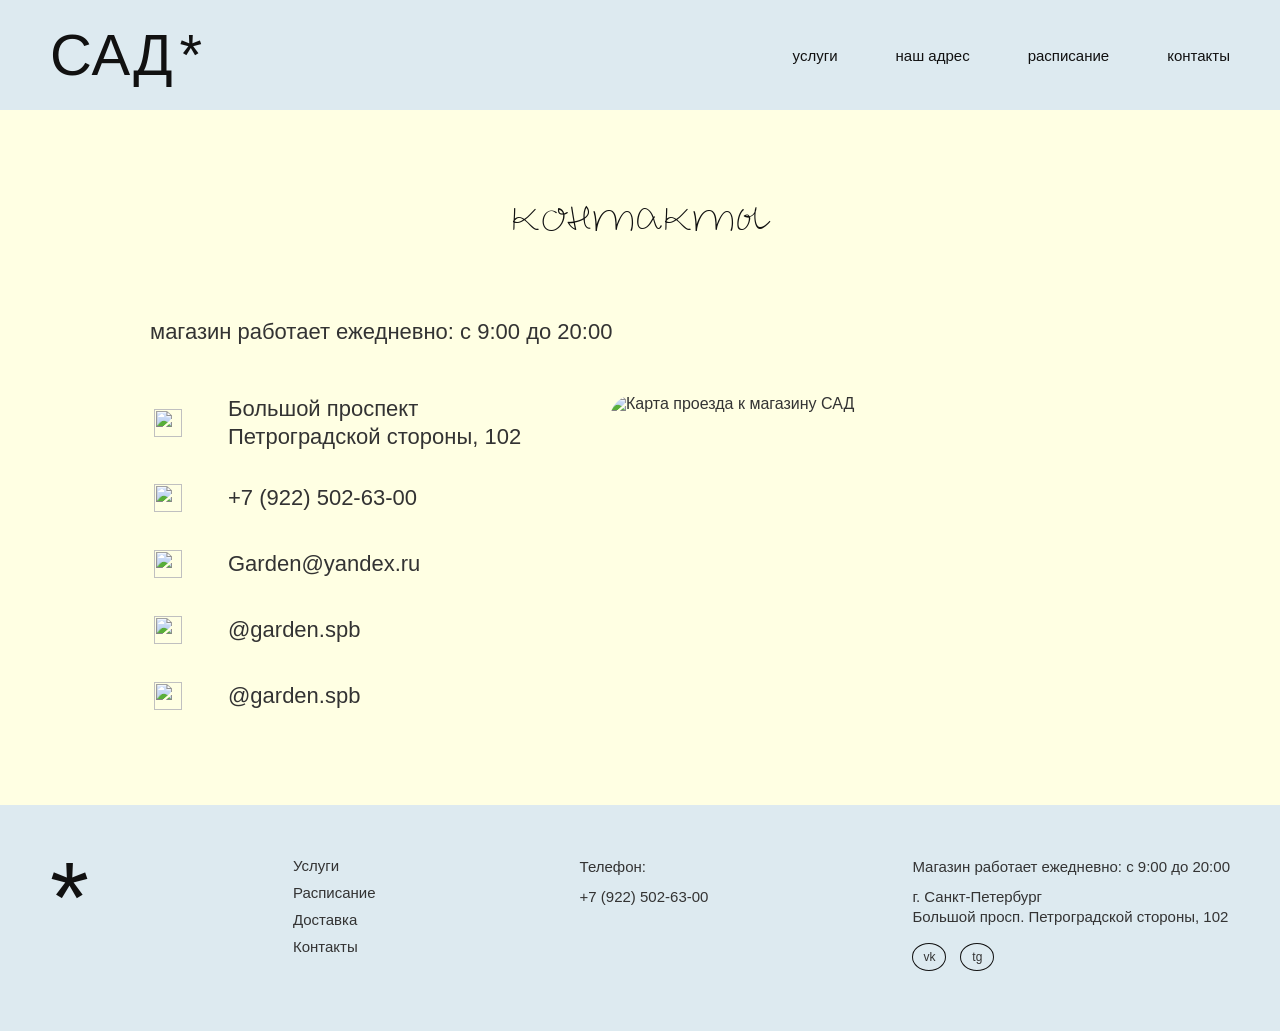
==== contacts.html @ a49a5001 "Add files via upload" ====
<!DOCTYPE html>
<html lang="ru">
<head>
  <meta charset="UTF-8">
  <meta name="viewport" content="width=device-width, initial-scale=1.0">
  <title>САД* — контакты</title>
  <link rel="stylesheet" href="style.css">
</head>

<body>
  <header class="header">
    <div class="container header__inner">
      <a class="logo" href="index.html">САД<span>*</span></a>

      <nav class="nav">
        <a href="master-classes.html">услуги</a>
        <a href="contacts.html">наш адрес</a>
        <a href="index.html#schedule">расписание</a>
        <a href="contacts.html">контакты</a>
      </nav>
    </div>
  </header>

  <main class="contacts-page">
    <section class="contacts-section">
      <div class="container">

        <h1 class="contacts-title">контакты</h1>

        <p class="contacts-worktime">
          магазин работает ежедневно: с 9:00 до 20:00
        </p>

        <div class="contacts-content">
          <div class="contacts-list">

            <div class="contacts-item">
  <div class="contacts-icon">
    <img src="images/location.png" alt="">
  </div>
  <p>
    Большой проспект<br>
    Петроградской стороны, 102
  </p>
</div>

<div class="contacts-item">
  <div class="contacts-icon">
    <img src="images/telephone.png" alt="">
  </div>
  <p>
    <a href="tel:+79225026300">+7 (922) 502-63-00</a>
  </p>
</div>

<div class="contacts-item">
  <div class="contacts-icon">
    <img src="images/mail.png" alt="">
  </div>
  <p>
    <a href="mailto:Garden@yandex.ru">Garden@yandex.ru</a>
  </p>
</div>

<div class="contacts-item">
  <div class="contacts-icon">
    <img src="images/tg.png" alt="">
  </div>
  <p>@garden.spb</p>
</div>

<div class="contacts-item">
  <div class="contacts-icon">
    <img src="images/vk.png" alt="">
  </div>
  <p>@garden.spb</p>
</div>

          </div>

          <div class="contacts-map">
            <img src="images/map.png" alt="Карта проезда к магазину САД">
          </div>
        </div>

      </div>
    </section>
  </main>

  <footer class="footer">
    <div class="container footer__inner">
      <div class="footer__star">*</div>

      <div class="footer__links">
        <a href="master-classes.html">Услуги</a>
        <a href="index.html#schedule">Расписание</a>
        <a href="contacts.html">Доставка</a>
        <a href="contacts.html">Контакты</a>
      </div>

      <div class="footer__phone">
        <p>Телефон:</p>
        <a href="tel:+79225026300">+7 (922) 502-63-00</a>
      </div>

      <div class="footer__address">
        <p>Магазин работает ежедневно: с 9:00 до 20:00</p>
        <p>г. Санкт-Петербург<br>Большой просп. Петроградской стороны, 102</p>

        <div class="socials">
          <a href="#" aria-label="ВКонтакте">vk</a>
          <a href="#" aria-label="Telegram">tg</a>
        </div>
      </div>
    </div>
  </footer>
</body>
</html>
---- style.css ----
@font-face {
  font-family: "Chickpeas";
  src: url("Chickpeas.ttf") format("truetype");
  font-weight: normal;
  font-style: normal;
}

@font-face {
  font-family: "Edu Hand";
  src: url("EduAUVICWANTH.ttf") format("truetype");
  font-weight: normal;
  font-style: normal;
}

:root {
  --bg: #ffffe3;
  --blue: #ddeaf0;
  --yellow: #f5f2cf;
  --button-blue: #d8f3fe;
  --text: #333333;
  --dark: #111111;

  --rows-count: 7;
  --row-height: 42px;
  --line-color: #7f7f7f;
  --border-color: #7f7f7f;
}

* {
  box-sizing: border-box;
}

html {
  scroll-behavior: smooth;
}

body {
  margin: 0;
  background-color: var(--bg);
  color: var(--text);
  font-family: Arial, sans-serif;
}

img {
  display: block;
  max-width: 100%;
}

a {
  color: inherit;
  text-decoration: none;
}

button,
input,
textarea {
  font-family: inherit;
}

button {
  cursor: pointer;
  border: none;
}

.container {
  width: min(1180px, calc(100% - 40px));
  margin: 0 auto;
}

/* ОБЩИЕ КНОПКИ */

.button {
  display: inline-flex;
  align-items: center;
  justify-content: center;
  min-width: 190px;
  min-height: 52px;
  padding: 0 34px;
  background-color: var(--button-blue);
  border-radius: 45px;
  color: var(--dark);
  font-size: 16px;
  line-height: 1;
  transition: transform 0.2s ease, opacity 0.2s ease;
}

.schedule-preview .button {
  background-color: #f3e77b;
}

.button:hover {
  transform: translateY(-2px);
  opacity: 0.85;
}

.button--yellow {
  background-color: var(--button-blue);
}

/* HEADER */

.header {
  background-color: var(--blue);
  padding: 26px 0;
}

.header__inner {
  display: flex;
  align-items: center;
  justify-content: space-between;
  gap: 30px;
}

.logo {
  font-size: 58px;
  line-height: 1;
  letter-spacing: 1px;
  font-weight: normal;
  color: var(--dark);
}

.logo span {
  margin-left: 6px;
}

.nav {
  display: flex;
  gap: 58px;
  align-items: center;
}

.nav a {
  font-size: 15px;
  line-height: 1;
  text-transform: lowercase;
  color: var(--dark);
  transition: opacity 0.2s ease;
}

.nav a:hover {
  opacity: 0.55;
}

/* FOOTER */

.footer {
  background-color: var(--blue);
  padding: 52px 0 60px;
}

.footer__inner {
  display: flex;
  justify-content: space-between;
  gap: 40px;
  align-items: flex-start;
}

.footer__star {
  font-size: 100px;
  line-height: 0.8;
  color: var(--dark);
}

.footer__links {
  display: flex;
  flex-direction: column;
  gap: 10px;
  font-size: 15px;
}

.footer__phone,
.footer__address {
  font-size: 15px;
  line-height: 1.35;
}

.footer__phone p,
.footer__address p {
  margin: 0 0 10px;
}

.socials {
  display: flex;
  gap: 14px;
  margin-top: 16px;
}

.socials a {
  display: flex;
  align-items: center;
  justify-content: center;
  width: 34px;
  height: 28px;
  border: 1px solid var(--dark);
  border-radius: 50%;
  font-size: 12px;
}

/* ОБЩИЕ ЗАГОЛОВКИ */

.section-title {
  margin: 0 0 44px;
  text-align: center;
  font-family: "Chickpeas", Arial, sans-serif;
  font-size: 58px;
  font-weight: normal;
  line-height: 1;
  color: var(--dark);
}

/* ГЛАВНАЯ СТРАНИЦА */

.hero {
  position: relative;
  height: 760px;
  overflow: hidden;
}

.hero__image {
  width: 100%;
  height: 100%;
  object-fit: cover;
}

.hero__content {
  position: absolute;
  top: 42px;
  left: 50%;
  transform: translateX(-50%);
  text-align: center;
  z-index: 2;
}

.hero__content h1 {
  margin: 0 0 26px;
  font-family: "Chickpeas", cursive;
  font-size: 66px;
  font-weight: 400;
  line-height: 0.95;
  white-space: nowrap;
}

.hero__button {
  display: inline-flex;
  align-items: center;
  justify-content: center;

  width: 210px;
  height: 55px;

  border-radius: 999px;
  background: #f3e77b;

  font-size: 24px;
  color: #111;
  text-decoration: none;

  cursor: pointer;
}

.about {
  padding: 85px 0 90px;
  text-align: center;
}

.about__image {
  width: 100vw;
  max-width: none;
  height: 360px;
  margin: 0 calc(50% - 50vw) 38px;
  border-radius: 0;
  object-fit: cover;
}

.about__text {
  width: min(760px, calc(100% - 40px));
  margin: 0 auto;
  font-size: 22px;
  line-height: 1.45;
}

.services-preview {
  padding: 40px 0 100px;
  overflow: hidden;
}

.services-preview .section-title {
  margin-bottom: 22px;
}

.services-preview__bg {
  position: relative;

  display: flex;
  justify-content: center;
  gap: 80px;

  padding: 110px 20px 20px;

  background-image:
    url("images/services-bg.png"),
    url("images/services-bg.png"),
    url("images/services-bg.png");

  background-repeat: no-repeat, no-repeat, no-repeat;

  background-position:
  8% top,
  50% top,
  92% top;

  background-size:
    auto 360px,
    auto 360px,
    auto 360px;
}
.service-small-card {
  width: 310px;
  display: flex;
  flex-direction: column;
  align-items: center;
}

.service-small-card__box {
  min-height: 250px;
  padding: 34px 34px 30px;
  border-radius: 28px;
  background-color: var(--yellow);
  text-align: center;
}

.service-small-card h3 {
  margin: 0 0 22px;
  font-size: 30px;
  font-weight: 400;
  color: var(--dark);
}

.service-small-card p {
  margin: 0;
  font-size: 17px;
  line-height: 1.35;
}

.service-small-card .button {
  margin-top: 28px;
}

.schedule-preview {
  padding: 40px 0 90px;
}

.schedule-list {
  width: min(900px, calc(100% - 40px));
  margin: 0 auto;
  display: flex;
  flex-direction: column;
  gap: 22px;
}

.schedule-item {
  display: flex;
  justify-content: space-between;
  align-items: center;
  gap: 30px;
  padding: 26px 34px;
  border-radius: 30px;
  background-color: var(--button-blue);
}

.schedule-item h3 {
  margin: 0 0 8px;
  font-size: 28px;
  font-weight: normal;
  color: var(--dark);
}

.schedule-item p {
  margin: 0;
  font-size: 18px;
}

.location-preview {
  width: min(980px, calc(100% - 40px));
  margin: 0 auto 95px;
  display: grid;
  grid-template-columns: 320px 1fr;
  gap: 60px;
  align-items: center;
}

.location-preview__address {
  display: flex;
  gap: 24px;
  align-items: center;
  font-size: 26px;
  line-height: 1.25;
}

.location-preview__address p {
  margin: 0;
}

.location-icon {
  width: 36px;
  height: 36px;
  flex-shrink: 0;

  display: flex;
  align-items: center;
  justify-content: center;
}

.location-icon img {
  width: 28px;
  height: 28px;
  object-fit: contain;
  display: block;
}

.location-preview__map {
  width: 100%;
  height: 340px;
  border-radius: 30px;
  object-fit: cover;
}

.reviews {
  padding: 30px 0 90px;
}

.reviews__inner {
  width: min(1000px, calc(100% - 40px));
  margin: 0 auto;
  display: grid;
  grid-template-columns: 50px 1fr 50px;
  gap: 28px;
  align-items: center;
}

.reviews__cards {
  display: grid;
  grid-template-columns: repeat(2, 1fr);
  gap: 28px;
}

.reviews__arrow {
  width: 52px;
  height: 52px;
  padding: 0;
  border: none;
  background: transparent;
  display: flex;
  align-items: center;
  justify-content: center;
  cursor: pointer;
  transition: opacity 0.2s ease, transform 0.2s ease;
}

.reviews__arrow:hover {
  opacity: 0.7;
  transform: scale(1.05);
}

.reviews__arrow img {
  width: 42px;
  height: 42px;
  display: block;
  object-fit: contain;
}

.review-card {
  min-height: 230px;
  padding: 30px;
  border-radius: 32px;
  background-color: var(--yellow);
}

.review-card__top {
  display: flex;
  gap: 14px;
  align-items: center;
  margin-bottom: 22px;
}

.review-card__top span {
  width: 38px;
  height: 38px;
  border-radius: 50%;
  background-color: var(--button-blue);
}

.review-card h3 {
  margin: 0;
  font-size: 24px;
  font-weight: normal;
}

.review-card p {
  margin: 0;
  font-size: 18px;
  line-height: 1.45;
}

.feedback {
  padding: 20px 0 100px;
}

.feedback-form {
  width: min(900px, calc(100% - 40px));
  margin: 0 auto;
  padding: 44px;
  border-radius: 36px;
  background-color: var(--yellow);
  display: grid;
  grid-template-columns: 1fr 1.3fr;
  gap: 28px;
}

.feedback-form label {
  display: flex;
  flex-direction: column;
  gap: 10px;
  font-size: 17px;
}

.feedback-form__left {
  display: flex;
  flex-direction: column;
  gap: 22px;
}

.feedback-form__message {
  grid-row: span 2;
}

.feedback-form input,
.feedback-form textarea {
  width: 100%;
  border: none;
  border-radius: 22px;
  padding: 15px 18px;
  background-color: #ffffff;
  font-size: 16px;
  outline: none;
}

.feedback-form textarea {
  min-height: 150px;
  resize: vertical;
}

.feedback-form button {
  grid-column: 1 / -1;
  justify-self: center;
}

/* СТРАНИЦА РАСПИСАНИЯ */

.main {
  padding: 48px 0 0;
}

.schedule__top {
  display: flex;
  align-items: flex-end;
  gap: 14px;
  width: min(860px, 100%);
  margin: 0 auto 34px;
  border-bottom: 1.5px solid var(--dark);
  padding-bottom: 6px;
}

.month-label {
  margin: 0;
  font-size: 14px;
  line-height: 1;
}

.month-name {
  margin: 0;
  font-family: "Chickpeas", Arial, sans-serif;
  font-size: 36px;
  font-weight: normal;
  line-height: 1;
}

.week {
  display: flex;
  flex-direction: column;
  gap: 26px;
  width: min(860px, 100%);
  margin: 0 auto;
}

.event-row {
  display: grid;
  grid-template-columns: 74px 1fr;
  column-gap: 16px;
  align-items: stretch;
}

.event-date {
  display: flex;
  justify-content: center;
  align-items: center;
  height: calc(var(--rows-count) * var(--row-height));
  gap: 6px;
}

.event-date__number,
.event-date__weekday {
  writing-mode: vertical-rl;
  transform: rotate(180deg);
  white-space: nowrap;
  line-height: 1;
}

.event-date__number {
  font-family: "Edu Hand", Arial, sans-serif;
  font-size: 24px;
}

.event-date__weekday {
  font-size: 18px;
  letter-spacing: 0.5px;
}

.event-card {
  position: relative;
  display: grid;
  grid-template-columns: 1fr 170px;
  height: calc(var(--rows-count) * var(--row-height));
  border: 1px solid var(--border-color);
  background-image:
    linear-gradient(
      to right,
      transparent calc(100% - 171px),
      var(--line-color) calc(100% - 170px),
      transparent calc(100% - 169px)
    ),
    repeating-linear-gradient(
      to bottom,
      transparent 0,
      transparent calc(var(--row-height) - 1px),
      var(--line-color) calc(var(--row-height) - 1px),
      var(--line-color) var(--row-height)
    );
}

.event-card__content {
  padding: 0 24px;
  font-family: "Chickpeas", Arial, sans-serif;
}

.event-card__content h2 {
  margin: 0;
  font-size: 30px;
  font-weight: normal;
  line-height: var(--row-height);
  transform: translateY(5px);
}

.event-card__content p {
  margin: 0;
  max-width: 560px;
  font-size: 24px;
  line-height: var(--row-height);
  transform: translateY(5px);
}

.event-card__time {
  position: absolute;
  right: 22px;
  bottom: 18px;
  font-family: "Edu Hand", Arial, sans-serif;
  font-size: 24px;
  line-height: 1;
  white-space: nowrap;
}

.signup-block {
  display: flex;
  justify-content: center;
  margin-top: 34px;
  margin-bottom: 50px;
}


/* СТРАНИЦА КОНТАКТОВ */

.contacts-page {
  background-color: var(--bg);
}

.contacts-section {
  padding: 80px 0 90px;
}

.contacts-title {
  margin: 0 0 70px;
  text-align: center;
  font-family: "Chickpeas", Arial, sans-serif;
  font-size: 58px;
  font-weight: normal;
  line-height: 1;
  color: var(--dark);
}

.contacts-worktime {
  width: 980px;
  max-width: 100%;
  margin: 0 auto 48px;
  font-size: 22px;
  line-height: 1.3;
}

.contacts-content {
  width: 980px;
  max-width: 100%;
  margin: 0 auto;

  display: grid;
  grid-template-columns: 390px 520px;
  column-gap: 70px;
  align-items: center;
}

.contacts-list {
  display: grid;
  row-gap: 30px;
}

.contacts-item {
  display: grid;
  grid-template-columns: 36px 1fr;
  column-gap: 42px;
  align-items: center;
}

.contacts-icon {
  width: 36px;
  height: 36px;

  display: flex;
  align-items: center;
  justify-content: center;
}

.contacts-icon img {
  width: 28px;
  height: 28px;
  object-fit: contain;
  display: block;
}

.contacts-item p {
  margin: 0;
  font-size: 22px;
  line-height: 1.25;
}

.contacts-map {
  width: 520px;
  height: 320px;
  border-radius: 24px;
  overflow: hidden;
}

.contacts-map img {
  width: 100%;
  height: 100%;
  object-fit: cover;
}
/* СТРАНИЦА МАСТЕР-КЛАССОВ */

.master-classes-page {
  background-color: var(--bg);
}

.mc-hero {
  padding: 70px 0 80px;
}

.mc-title {
  margin: 0 0 58px;
  text-align: center;
  font-family: "Chickpeas", Arial, sans-serif;
  font-size: 80px;
  font-weight: normal;
  line-height: 1;
  color: var(--dark);
}

.mc-categories {
  display: grid;
  grid-template-columns: repeat(3, 1fr);
  gap: 30px;
}

.mc-category {
  text-align: center;
}

.mc-category img {
  width: 100%;
  height: 230px;
  border-radius: 26px;
  object-fit: cover;
}

.mc-category p {
  margin: 14px 0 0;
  font-size: 22px;
  color: var(--dark);
}

.mc-cards {
  padding: 0 0 100px;
}

.mc-cards .container {
  width: min(1050px, calc(100% - 40px));
}

.mc-card {
  display: grid;
  grid-template-columns: 1fr 380px;
  gap: 48px;
  align-items: center;
  margin-bottom: 54px;
  padding: 42px;
  border-radius: 32px;
  background-color: var(--yellow);
}

.mc-card:last-child {
  margin-bottom: 0;
}

.mc-card__text h2 {
  margin: 0 0 24px;
  font-size: 42px;
  font-weight: normal;
  line-height: 1.15;
  color: var(--dark);
}

.mc-card__text p {
  margin: 0 0 18px;
  font-size: 18px;
  line-height: 1.45;
}

.mc-card__text ul {
  margin: 0 0 24px;
  padding-left: 22px;
}

.mc-card__text li {
  margin-bottom: 9px;
  font-size: 18px;
  line-height: 1.45;
}

.mc-card__price {
  margin-top: 26px;
  font-weight: 700;
}

.mc-card__image {
  display: flex;
  flex-direction: column;
  align-items: center;
}

.mc-card__image img {
  width: 100%;
  height: 430px;
  border-radius: 45px;
  object-fit: cover;
  margin-bottom: 28px;
}

.mc-card__image .button {
  width: 100%;
  height: 62px;
  font-size: 20px;
}

/* СТРАНИЦА ЦВЕТОЧНОЙ ПОДПИСКИ */


.subscription-page {
  background-color: var(--bg);
}

.subscription-intro {
  padding: 62px 0 45px;
}

.subscription-title {
  margin: 0 0 44px;
  text-align: center;
  font-family: "Chickpeas", Arial, sans-serif;
  font-size: 70px;
  font-weight: normal;
  line-height: 1;
  color: var(--dark);
}

.subscription-sizes {
  width: min(900px, 100%);
  margin: 0 auto;
  display: grid;
  grid-template-columns: repeat(3, 1fr);
  gap: 24px;
}

.subscription-size {
  text-align: center;
}

.subscription-size img {
  width: 100%;
  height: 210px;
  object-fit: cover;
  border-radius: 26px;
}

.subscription-size p {
  margin: 14px 0 0;
  font-size: 20px;
  color: var(--dark);
}

.subscription-list {
  padding: 10px 0 95px;
}

.subscription-list .container {
  width: min(900px, calc(100% - 40px));
}

.subscription-card {
  display: grid;
  grid-template-columns: 1fr 420px;
  gap: 48px;
  align-items: center;

  padding: 36px 46px;
  border-radius: 30px;
  background-color: var(--yellow);
}

.subscription-card__text h2 {
  margin: 0 0 26px;
  font-family: "Chickpeas", Arial, sans-serif;
  font-size: 58px;
  font-weight: normal;
  line-height: 1;
  color: var(--dark);
}

.subscription-card__text p {
  margin: 0 0 20px;
  font-size: 18px;
  line-height: 1.35;
  color: var(--dark);
}

.subscription-card__subtitle {
  margin-bottom: 10px;
  font-weight: 700;
}

.subscription-card__image img {
  width: 100%;
  aspect-ratio: 4 / 3;
  height: auto;

  object-fit: cover;
  object-position: center;

  border-radius: 26px;
}

.subscription-button-row {
  display: flex;
  justify-content: center;
  margin: 24px 0 52px;
}

.subscription-button-row:last-child {
  margin-bottom: 0;
}

.subscription-button-row .button {
  min-width: 230px;
  height: 54px;
}

/* МОДАЛЬНОЕ ОКНО */

.modal {
  position: fixed;
  inset: 0;
  z-index: 100;
  display: none;
  align-items: center;
  justify-content: center;
  padding: 24px;
  background-color: rgba(0, 0, 0, 0.35);
}

.modal.is-open {
  display: flex;
}

.modal__window {
  position: relative;
  width: min(520px, 100%);
  padding: 42px;
  border-radius: 34px;
  background-color: var(--yellow);
  box-shadow: 0 20px 60px rgba(0, 0, 0, 0.25);
}

.modal__close {
  position: absolute;
  top: 18px;
  right: 22px;
  background: transparent;
  font-size: 34px;
  line-height: 1;
  color: var(--dark);
}

.modal__window h2 {
  margin: 0 0 26px;
  text-align: center;
  font-family: "Chickpeas", Arial, sans-serif;
  font-size: 52px;
  font-weight: normal;
  line-height: 1;
  color: var(--dark);
}

.modal-form {
  display: flex;
  flex-direction: column;
  gap: 16px;
}

.modal-form label {
  display: flex;
  flex-direction: column;
  gap: 8px;
  font-size: 16px;
}

.modal-form input,
.modal-form textarea {
  width: 100%;
  border: none;
  outline: none;
  border-radius: 18px;
  background-color: #ffffff;
  padding: 14px 18px;
  font-size: 16px;
}

.modal-form textarea {
  min-height: 90px;
  resize: vertical;
}

.modal-form button {
  margin-top: 8px;
  align-self: center;
}

/* АДАПТИВ */

@media (max-width: 1000px) {
  .mc-card {
    grid-template-columns: 1fr;
  }

  .mc-card__image {
    order: -1;
  }

  .mc-card__image img {
    height: 360px;
  }
}

@media (max-width: 900px) {
  .header__inner {
    flex-direction: column;
    align-items: center;
  }

  .nav {
    flex-wrap: wrap;
    justify-content: center;
    gap: 18px 28px;
  }

  .logo {
    font-size: 42px;
  }

  .hero {
    min-height: 520px;
  }

  .hero__content h1 {
    font-size: 56px;
  }

  .services-preview__bg {
    grid-template-columns: 1fr;
    padding: 44px 28px;
  }

  .schedule-item {
    flex-direction: column;
    align-items: flex-start;
  }

  .location-preview {
    grid-template-columns: 1fr;
  }

  .reviews__inner {
    grid-template-columns: 1fr;
  }

.reviews__cards {
  grid-template-columns: 1fr;
}

.subscription-sizes {
  grid-template-columns: 1fr;
  max-width: 520px;
}

.subscription-card {
  grid-template-columns: 1fr;
  gap: 28px;
}

.subscription-card__image {
  order: -1;
}

  .reviews__arrow {
    display: none;
  }

  .feedback-form {
    grid-template-columns: 1fr;
    padding: 34px 24px;
  }

  .event-row {
    grid-template-columns: 1fr;
    row-gap: 8px;
  }

  .event-date {
    height: auto;
    justify-content: flex-start;
    gap: 12px;
  }

  .event-date__number,
  .event-date__weekday {
    writing-mode: horizontal-tb;
    transform: none;
  }

  .event-card {
    grid-template-columns: 1fr 140px;
    background-image:
      linear-gradient(
        to right,
        transparent calc(100% - 141px),
        var(--line-color) calc(100% - 140px),
        transparent calc(100% - 139px)
      ),
      repeating-linear-gradient(
        to bottom,
        transparent 0,
        transparent calc(var(--row-height) - 1px),
        var(--line-color) calc(var(--row-height) - 1px),
        var(--line-color) var(--row-height)
      );
  }

  .event-card__content {
    padding: 0 22px;
  }

  .event-card__time {
    right: 12px;
    bottom: 16px;
  }

  .contacts-section {
    padding: 60px 0 70px;
  }

  .contacts-title {
    margin-bottom: 48px;
    font-size: 46px;
  }

  .contacts-worktime {
    font-size: 22px;
    margin-bottom: 36px;
  }

  .contacts-content {
    grid-template-columns: 1fr;
    row-gap: 40px;
  }

  .contacts-list {
    gap: 24px;
  }

  .contacts-item p {
    font-size: 18px;
  }

  .contacts-map {
    height: 280px;
  }

  .footer__inner {
    flex-direction: column;
  }

  .mc-title {
    font-size: 62px;
  }

  .mc-categories {
    grid-template-columns: 1fr;
    max-width: 520px;
    margin: 0 auto;
  }
}
.subscription-hero__inner {
  grid-template-columns: 1fr;
}

.subscription-hero__image {
  order: -1;
}

.subscription-plans__grid {
  grid-template-columns: 1fr;
}

.subscription-steps {
  grid-template-columns: 1fr;
}

@media (max-width: 560px) {
  .container {
    width: min(100% - 24px, 1180px);
  }

  .section-title {
    font-size: 44px;
  }

  .hero {
    min-height: 460px;
  }

  .hero__content h1 {
    font-size: 44px;
  }

  .about__text {
    font-size: 18px;
  }

  .about__image {
    height: 260px;
  }

  .service-small-card h3 {
    font-size: 34px;
  }

  .schedule-item h3 {
    font-size: 22px;
  }

  .location-preview__address {
    font-size: 20px;
  }

  .event-card__content h2 {
    font-size: 22px;
  }

  .event-card__content p {
    font-size: 18px;
  }

  .event-card__time {
    font-size: 18px;
  }

  .mc-hero {
    padding: 54px 0 60px;
  }

  .mc-title {
    font-size: 48px;
    margin-bottom: 38px;
  }

  .mc-category img {
    height: 190px;
  }

  .mc-card {
    padding: 28px 22px;
    border-radius: 28px;
  }

  .mc-card__text h2 {
    font-size: 30px;
  }

  .mc-card__text p,
  .mc-card__text li {
    font-size: 16px;
  }

  .mc-card__image img {
    height: 260px;
  }

  .mc-card__image .button {
    height: 56px;
    font-size: 17px;
  }

  .modal__window {
    padding: 36px 24px 28px;
  }

  .modal__window h2 {
    font-size: 42px;
  }
}

.subscription-hero {
  padding: 54px 0 70px;
}

.subscription-hero__text h1 {
  font-size: 48px;
}

.subscription-hero__text p {
  font-size: 18px;
}

.subscription-hero__image img {
  height: 280px;
}

.subscription-card h3 {
  font-size: 32px;
}

.subscription-final__box {
  padding: 36px 24px;
}

.subscription-final__box h2 {
  font-size: 36px;
}

.subscription-final__box p {
  font-size: 17px;
}

.subscription-title {
  font-size: 50px;
}

.subscription-size img {
  height: 180px;
}

.subscription-card {
  padding: 28px 22px;
}

.subscription-card__text h2 {
  font-size: 42px;
}

.subscription-card__text p {
  font-size: 16px;
}

.subscription-card__image img {
  height: 230px;
}
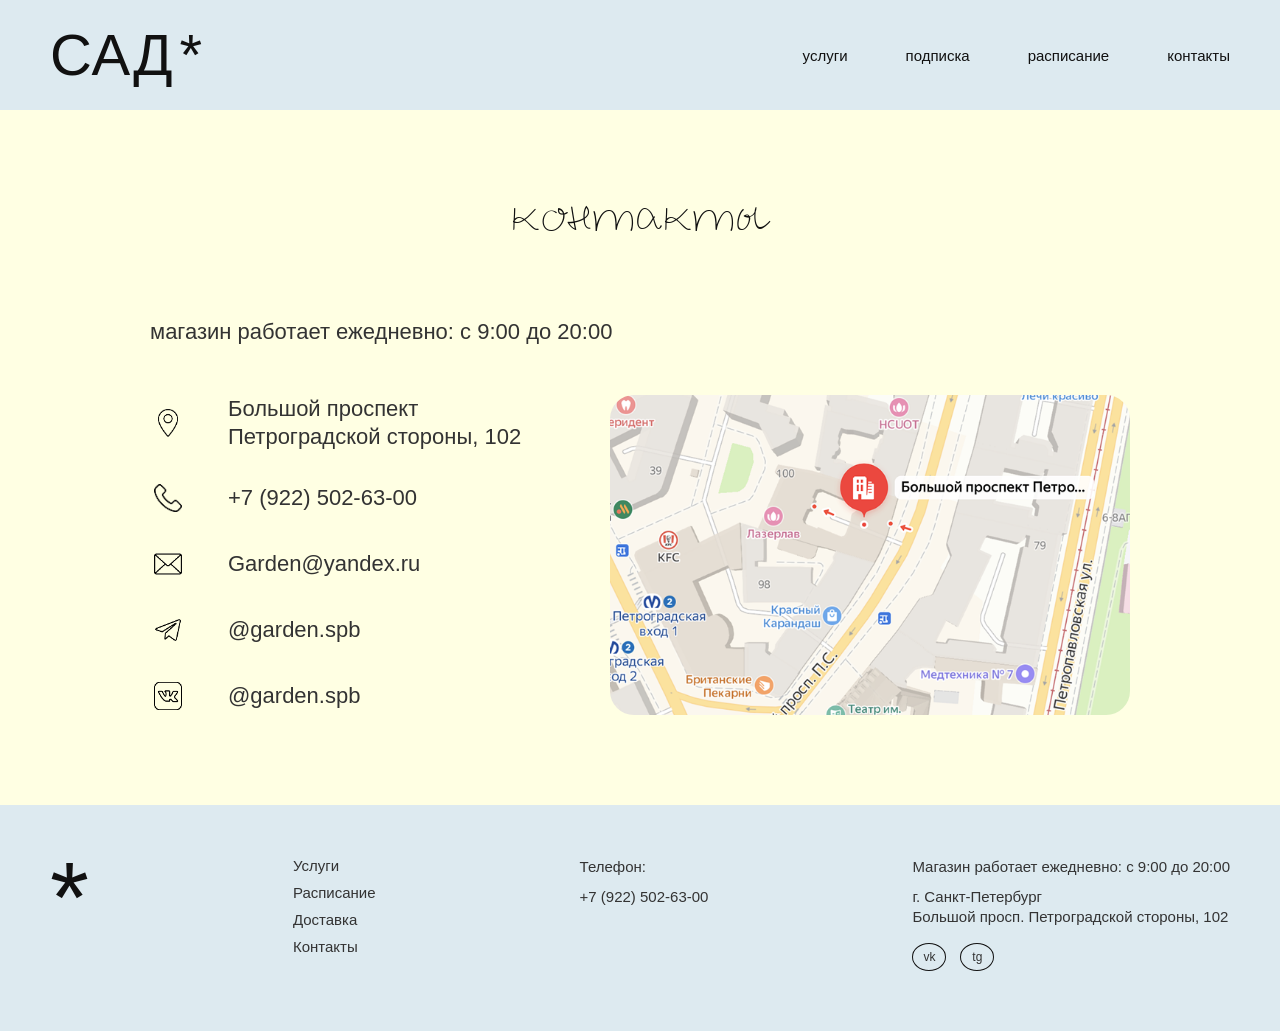
==== commit a5fb7f24: "Add files via upload" ====
--- a/contacts.html
+++ b/contacts.html
@@ -14,7 +14,7 @@
 
       <nav class="nav">
         <a href="master-classes.html">услуги</a>
-        <a href="contacts.html">наш адрес</a>
+        <a href="subscriptions.html">подписка</a>
         <a href="index.html#schedule">расписание</a>
         <a href="contacts.html">контакты</a>
       </nav>
